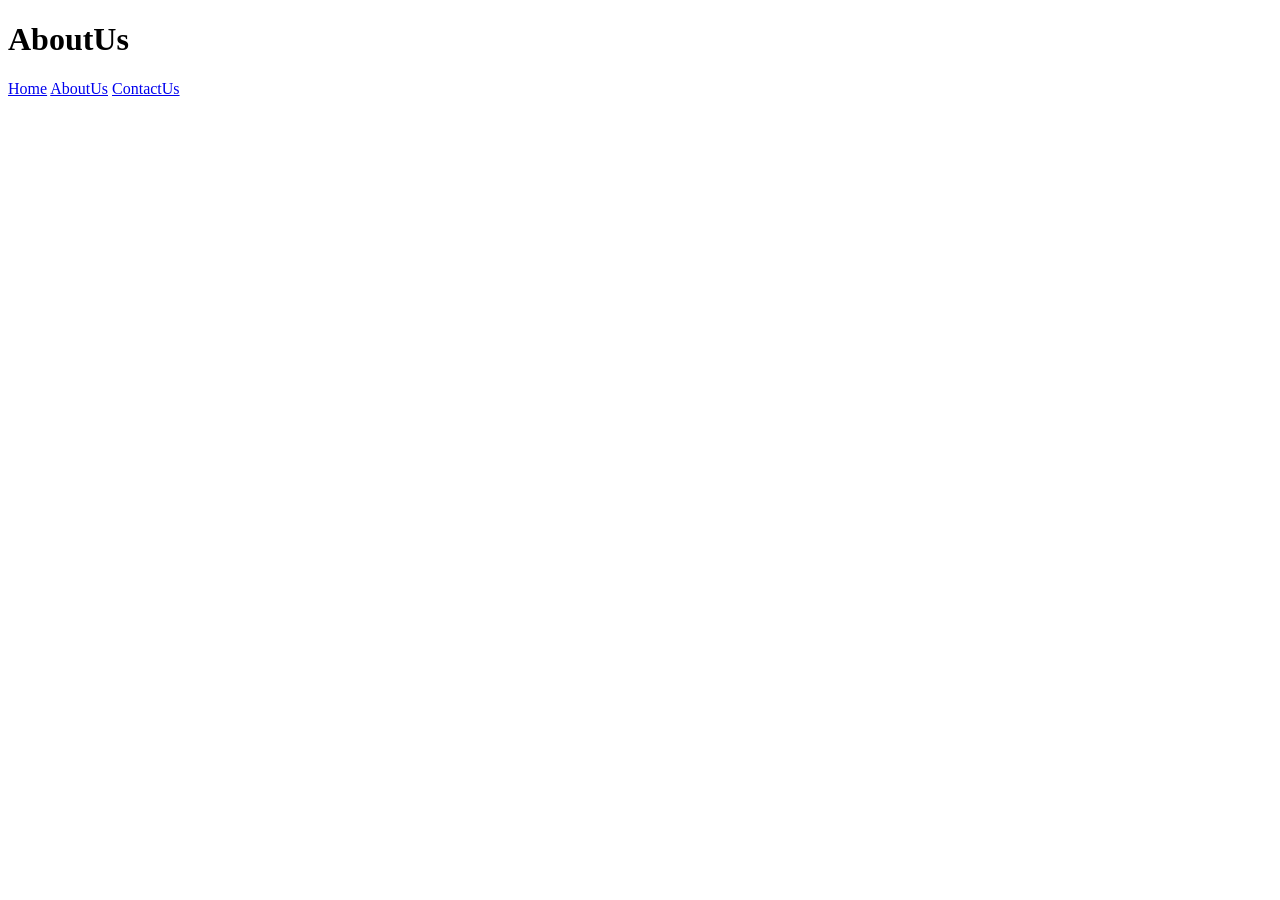
==== about.html @ 6906bea6 "adding a new page  and setting there own code" ====
<!DOCTYPE html>
<html lang="en">
<head>
  <meta charset="UTF-8">
  <meta name="viewport" content="width=device-width , initial-scale=1.0">
  <title>Sales</title>
</head>
<body>
    <header>
       <h1>AboutUs</h1>
      <nav>
        <a href="index.html">Home</a>
        <a href="about.html">AboutUs</a>
        <a href="contact.html">ContactUs</a>
      </nav>
    </header>
  
</body>
</html>
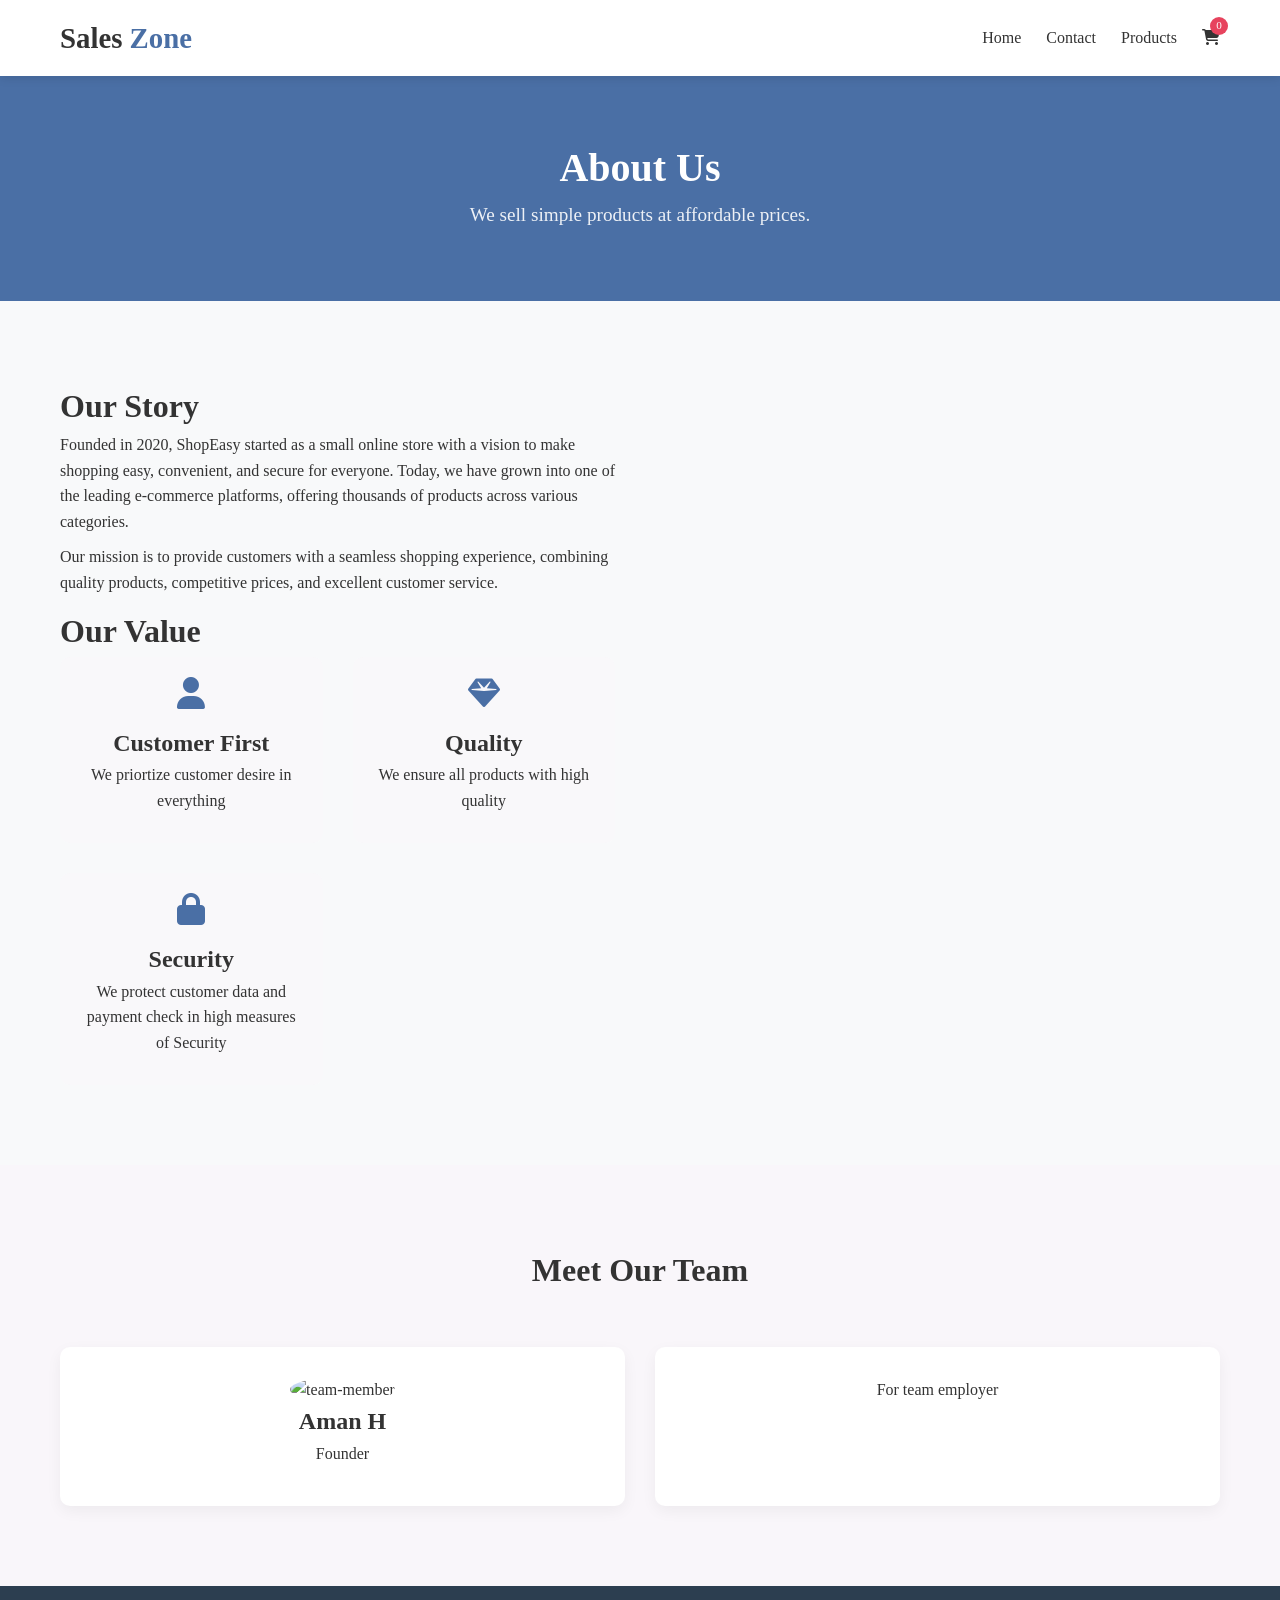
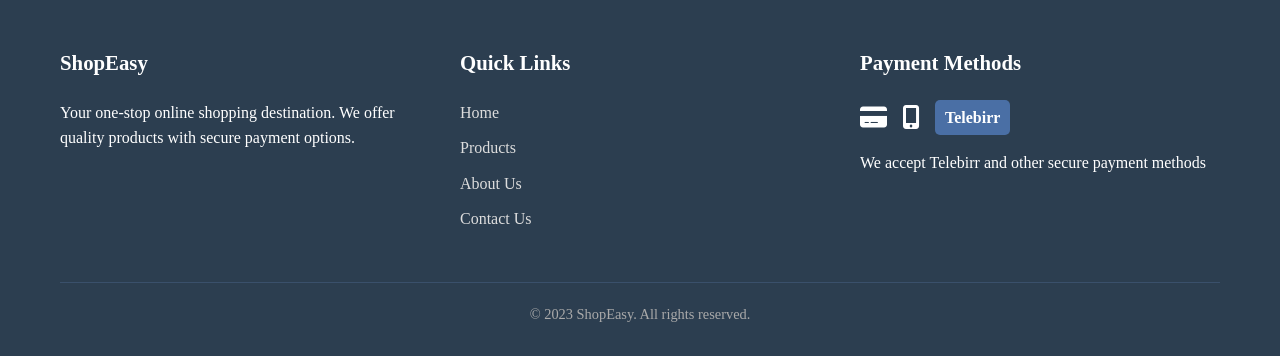
==== commit 28c1284e: "setting the half section snd footer for all except product html is needed for API" ====
--- a/about.html
+++ b/about.html
@@ -4,17 +4,113 @@
   <meta charset="UTF-8">
   <meta name="viewport" content="width=device-width , initial-scale=1.0">
   <title>Sales</title>
+    <link rel="stylesheet" href="style.css">
+    <link rel="stylesheet" href="https://cdnjs.cloudflare.com/ajax/libs/font-awesome/6.4.0/css/all.min.css">
+
 </head>
 <body>
-    <header>
-       <h1>AboutUs</h1>
-      <nav>
-        <a href="index.html">Home</a>
-        <a href="about.html">AboutUs</a>
-        <a href="contact.html">ContactUs</a>
-      </nav>
-    </header>
-  
+    
+      <nav class="navbar">
+         <div class="container">
+           <a href="index.html" class="logo">Sales <span>Zone</span></a>
+           <div class="nav-links">
+            <a href="index.html">Home</a>
+            <a href="contact.html">Contact</a>
+            <a href="product.html">Products</a>
+            <a href="cart.html" class="cart-icon">
+               <i class="fas fa-shopping-cart"></i>
+              <span class="cart-count">0</span>
+            </a>
+          </div>
+        </div>
+      </nav> 
+   <main>
+      <section class="page-hero">
+        <div class="container">
+          <h1>About Us</h1>
+          <p>We sell simple products at affordable prices.</p> 
+        </div>
+      </section>
+      <section class="about-content">
+        <div class="container">
+           <div class="about-grid">
+            <article class="about-text">
+               <h2>Our Story</h2>
+                    <p>Founded in 2020, ShopEasy started as a small online store with a vision to make shopping easy, convenient, and secure for everyone. Today, we have grown into one of the leading e-commerce platforms, offering thousands of products across various categories.</p>
+                    <p>Our mission is to provide customers with a seamless shopping experience, combining quality products, competitive prices, and excellent customer service.</p>
+                <h2>Our Value</h2>
+            
+            <div class="values">
+              <div class="value">
+                <i class="fas fa-user"></i>
+                <h3>Customer First</h3>
+                <p>We priortize customer desire in everything</p>
+              </div>
+              <div class="value">
+                <i class="fas fa-gem"></i>
+                <h3>Quality</h3>
+                <p>We ensure all products with high quality</p>
+              </div>
+              <div class="value">
+                <i class="fas fa-lock"></i>
+                <h3>Security</h3>
+                <p>We protect customer data and payment check in high measures of Security</p>
+              </div>
+            </div>
+            </article>
+            <div class="about-image">
+              <img src="" alt="">
+            </div>
+          </div>
+        </div>
+      </section>
+      <section class="team">
+        <div class="container">
+          <h2>Meet Our Team</h2>
+          <div class="team-grid">
+            <div class="team-member">
+              <img src="https://yt3.ggpht.com/yti/ANjgQV-qWpYgrCADSZH6wL-AunNomJ93D-1AYiCIPxsCP_o=s88-c-k-c0x00ffffff-no-rj-mo" alt="team-member">
+              <h3>Aman H</h3>
+              <p>Founder</p>
+            </div>
+            <div class="team-member">
+              <a href="contact.html">For team employer</a>
+            </div>
+          </div>
+        </div>
+      </section>
+    </main>
+    <!-- <footer-->
+     <footer>
+        <div class="container">
+            <div class="footer-content">
+                <div class="footer-col">
+                    <h3>ShopEasy</h3>
+                    <p>Your one-stop online shopping destination. We offer quality products with secure payment options.</p>
+                </div>
+                <div class="footer-col">
+                    <h3>Quick Links</h3>
+                    <a href="index.html">Home</a>
+                    <a href="products.html">Products</a>
+                    <a href="about.html">About Us</a>
+                    <a href="contact.html">Contact Us</a>
+                </div>
+                <div class="footer-col">
+                    <h3>Payment Methods</h3>
+                    <div class="payment-methods">
+                        <i class="fas fa-credit-card"></i>
+                        <i class="fas fa-mobile-alt"></i>
+                        <span class="telebirr-logo">Telebirr</span>
+                    </div>
+                    <p>We accept Telebirr and other secure payment methods</p>
+                </div>
+            </div>
+            <div class="footer-bottom">
+                <p>&copy; 2023 ShopEasy. All rights reserved.</p>
+            </div>
+        </div>
+     </footer>
+    <script src="script.js"></script>
 </body>
 </html>
   
--- a/style.css
+++ b/style.css
@@ -0,0 +1,619 @@
+* {
+ margin:0;
+  padding: 0;
+  box-sizing:border-box;
+}
+body {
+ line-height:1.6;
+  color:#333;
+  background-color:#f8f9fa;
+}
+.container {
+ width:100%;
+  max-width: 1200px;
+  margin: 0 auto;
+  padding: 0 20px;
+}
+h1 {
+  font-size: 2.5rem;
+} 
+h2 {
+ font-size:2rem;
+} h3 {
+ font-size:1.5rem;
+} h4 h5 h6 p {}
+p {
+ margin-bottom: 10px;
+}
+a {
+ text-decoration:none;
+  color: inherit;
+}
+.btn {
+   display: inline-block;
+   background-color: #4a6fa5;
+   color: white;
+   padding: 12px 30px;
+   border-radius: 5px;
+   font-weight: 500;
+   border: none;
+   cursor: pointer;
+   transition: background-color 0.3s;
+ 
+}
+.btn:hover {
+ background-color:#3a5985;
+}
+.btn-outline {
+    display: inline-block;
+    background-color: transparent;
+    color: #4a6fa5;
+    padding: 12px 30px;
+    border-radius: 5px;
+    font-weight: 500;
+    border: 2px solid #4a6fa5;
+    cursor: pointer;
+    transition: all 0.3s; 
+}
+.btn-outline:hover {
+background-color:#4a6fa5;
+  color: white;
+}
+.navbar {
+ background-color:white;
+  box-shadow: 0 2px 10px rgba(0,0,0,0.1);
+  position: sticky;
+  top:0;
+  z-index: 900;
+}
+.navbar .container {
+ display: flex;
+  justify-content:space-between;
+  align-items:center;
+  padding: 15px 20px;
+}
+.logo {
+ font-size:1.8rem;
+  font-weight:700;
+  color:#333;
+}
+.logo span {
+ color: #4a6fa5;
+}
+.nav-links {
+ display: flex;
+  align-items:center;
+  gap:25px;
+}
+.nav-links a {
+ font-weight:500;
+  transition: color 0.3s;
+}
+.nav-links a:hover {
+ color: #4a6fa4;
+}
+.nav-links a.active {
+ color:#5a6f5a;
+}
+.cart-icon {
+ position: relative;
+}
+.cart-count {
+ position: absolute;
+  top: -8px;
+  right: -8px;
+  background-color: #e7435e;
+  color:white;
+  font-size:0.7rem;
+  font-weight:;
+  width: 18px;
+  height: 18px;
+  border-radius:50%;
+  display:flex;
+  align-items:center;
+  justify-content:center;
+}
+
+.hero {
+    padding: 80px 0;
+    background: linear-gradient(to right, #f8f9fa, #e9ecef);
+}
+
+.hero .container {
+    display: flex;
+    align-items: center;
+    gap: 40px;
+}
+
+.hero-content {
+    flex: 1;
+}
+
+.hero-content h1 {
+    font-size: 3rem;
+    margin-bottom: 20px;
+}
+
+.hero-content p {
+    font-size: 1.1rem;
+    margin-bottom: 30px;
+    color: #666;
+}
+
+.hero-image {
+    flex: 1;
+}
+
+.hero-image img {
+    width: 100%;
+    border-radius: 10px;
+    box-shadow: 0 10px 30px rgba(0, 0, 0, 0.1);
+}
+.products-grid {
+    display: grid;
+    grid-template-columns: repeat(auto-fill, minmax(250px, 1fr));
+    gap: 30px;
+    margin: 40px 0;
+}
+.page-hero {
+    padding: 60px 0;
+    background-color: #4a6fa5;
+    color: white;
+    text-align: center;
+}
+
+.page-hero h1 {
+    color: white;
+}
+
+.page-hero p {
+    font-size: 1.2rem;
+    opacity: 0.9;
+}
+
+/*this is for the features class*/
+.features {
+ padding: 80px 0;
+  background-color:white;
+}
+.features h2 {
+ text-align:center;
+  margin-bottom: 50px;
+}
+.features-grid {
+    display: grid;
+    grid-template-columns: repeat(auto-fit, minmax(250px, 1fr));
+    gap: 30px;
+}
+.feature {
+ text-align:center;
+  padding: 30px 20px;
+  border-radius:10px;
+  background-color:#f8f9fa;
+  transition:transform 0.3s;
+}
+.feature:hover {
+ transform:translateY(-5px);
+}
+.feature i {
+ font-size:2.5rem;
+  color:#2e4fa6;
+  margin-bottom: 20px;
+}
+.feature h3 {
+ margin-bottom: 30px;
+}
+footer {
+    background-color: #2c3e50;
+    color: white;
+    padding: 60px 0 20px;
+}
+
+.footer-content {
+    display: grid;
+    grid-template-columns: repeat(auto-fit, minmax(250px, 1fr));
+    gap: 40px;
+    margin-bottom: 40px;
+}
+
+.footer-col h3 {
+    color: white;
+    margin-bottom: 20px;
+    font-size: 1.3rem;
+}
+
+.footer-col a {
+    display: block;
+    margin-bottom: 10px;
+    color: #ddd;
+    transition: color 0.3s;
+}
+
+.footer-col a:hover {
+    color: #4a6fa5;
+}
+
+.payment-methods {
+    display: flex;
+    align-items: center;
+    gap: 15px;
+    margin-bottom: 15px;
+}
+
+.payment-methods i {
+    font-size: 1.5rem;
+}
+
+.telebirr-logo {
+    background-color: #4a6fa5;
+    color: white;
+    padding: 5px 10px;
+    border-radius: 5px;
+    font-weight: 600;
+}
+
+.footer-bottom {
+    text-align: center;
+    padding-top: 20px;
+    border-top: 1px solid #3a506b;
+    color: #aaa;
+    font-size: 0.9rem;
+}
+.center {
+ text-align:center;
+  margin: 30px 0;
+}
+
+/*-about page --*/
+.about-content {
+ padding: 80px 0;
+ }
+.about-grid {
+ display: grid;
+ grid-template-columns: repeat(auto-fit, minmax(300px, 1fr));
+  gap:50px;
+  align-items:center;
+}
+.values {
+    display: grid;
+    grid-template-columns: repeat(auto-fit, minmax(250px, 1fr));
+    gap: 30px;
+
+}
+.value {
+ text-align:center;
+  padding:20px;
+  background-color:#f9f8fa;
+  border-radius: 10px;
+}
+.value i {
+ font-size:2rem;
+  color: #4a6fa5;
+  margin-bottom:15px;
+}
+.team {
+ padding: 80px 0;
+  background-color:#f9f6fa;
+}
+.team h2 {
+    text-align: center;
+    margin-bottom: 50px;
+}
+.team-grid {
+    display: grid;
+    grid-template-columns: repeat(auto-fit, minmax(250px, 1fr));
+    gap: 30px;
+}
+.team-member {
+ text-align:center;
+  background-color:white;
+  border-radius:10px;
+  padding:30px 20px;
+  box-shadow: 0 5px 15px rgba(0,0,0,0.05);
+}
+.team-member img {
+ width: 120px;
+  height: 120px;
+  border-radius:50%;
+  object-fit:cover;
+  margin: bottom 20px;
+}
+.contact-content {
+ padding: 80px 0;
+}
+.contact-grid {
+    display: grid;
+    grid-template-columns: repeat(auto-fit, minmax(300px, 1fr));
+    gap: 50px;
+}
+.contact-details {
+ margin-top: 30px;
+}
+.contact-items {
+ display:flex;
+  align-items:flex-start;
+  gap: 20px;
+  margin-bottom: 30px;
+}
+.contact-items i {
+ font-size:1.5rem;
+  color:#4a6fa5;
+  margin-top: 5px;
+}
+.contact-items h3 {
+ margin-bottom: 5px;
+}
+.contact-form {
+ background-color:white;
+  padding: 40px;
+  border-radius:10px;
+  box-shadow:0 5px 15px rgba(0,0,0,0.05);
+}
+.form-group {
+ margin-bottom:20px;
+}
+.form-group label {
+ display:block;
+  margin-bottom: 8px;
+  font-weight:500;
+}
+.form-group input,
+.form-group textarea,
+.form-group select {
+ width:100%;
+  padding: 12px 15px;
+  border:1px solid #ddd;
+  border-radius:5px;
+  font-family:'Poppins', sans-serif;
+}
+.map-section {
+ padding:80px 0;
+  background-color:#f9f8fa;
+  display:flex;
+  justify-content:space-between;
+  align-items:center;
+}
+.map-section h2 {
+ text-align:center;
+  margin-bottom:40px;
+}
+.map-grid {
+    display: grid;
+    grid-template-columns: repeat(auto-fit, minmax(300px, 1fr));
+    gap: 30px; 
+}
+.map-placeholder {
+ background-color:white;
+  padding: 60px 40px;
+  text-align:center;
+  border-radius:10px;
+ box-shadow: 0 5px 15px rgba(0, 0, 0, 0.05);
+}
+.map-employee {
+ background-color:white;
+  padding: 60px 40px;
+  text-align:center;
+  border-radius:10px;
+ box-shadow: 0 5px 15px rgba(0, 0, 0, 0.05);
+}
+.map-placeholder i {
+    font-size: 4rem;
+    color: #4a6fa5;
+    margin-bottom: 20px;
+}
+.map-employee i {
+ font-size:4rem;
+  color: #4a6fa5;
+  margin-bottom:10px;
+}
+.faq {
+ padding:80px 0;
+}
+.faq h2 {
+ text-align:center;
+  margin-bottom: 50px;
+}
+.faq-grid {
+    display: grid;
+    grid-template-columns: repeat(auto-fit, minmax(300px, 1fr));
+    gap: 30px;
+}
+
+.faq-items {
+    background-color: white;
+    padding: 30px;
+    border-radius: 10px;
+    box-shadow: 0 5px 15px rgba(0, 0, 0, 0.05);
+}
+.faq-items h3 {
+ color: #4a6fa5;
+ margin-bottom: 15px;
+}
+
+/*-product--*/
+.product-filter {
+    padding: 40px 0;
+    background-color: white;
+}
+.product-filter h2 {
+ text-align:center;
+}
+.product-filter .product-image {
+ width:23%;
+  min-width: 250px;
+  padding:10px 20px;
+  border:1px solid #cce7d0;
+}
+.product-image .product img {
+ width:100%;
+  border-radius:20px;
+}
+.product-image {
+ display: grid;
+    grid-template-columns: repeat(auto-fit, minmax(300px, 1fr));
+    gap: 30px; 
+}
+.pagination {
+    display: flex;
+    justify-content: center;
+    align-items: center;
+    gap: 20px;
+    margin-top: 40px;
+}
+.pagination button {
+    padding: 10px 20px;
+    background-color: #4a6fa5;
+    color: white;
+    border: none;
+    border-radius: 5px;
+    cursor: pointer;
+}
+.pagination button:disabled {
+    background-color: #ccc;
+    cursor: not-allowed;
+}
+
+/*-carrt pages-*/
+.cart-content {
+ padding: 80px 0;
+}
+.cart-grid {
+    display: grid;
+    grid-template-columns: 2fr 1fr;
+    gap: 40px;
+}
+.cart-table {
+    background-color: white;
+    border-radius: 10px;
+    overflow: hidden;
+    box-shadow: 0 5px 15px rgba(0, 0, 0, 0.05);
+}
+.cart-header {
+    display: grid;
+    grid-template-columns: 2fr 1fr 1fr 1fr 0.5fr;
+    padding: 20px;
+    background-color: #f8f9fa;
+    font-weight: 600;
+    border-bottom: 1px solid #eee;
+}
+.cart-body {
+    padding: 20px;
+}
+.cart-item {
+    display: grid;
+    grid-template-columns: 2fr 1fr 1fr 1fr 0.5fr;
+    align-items: center;
+    padding: 20px 0;
+    border-bottom: 1px solid #eee;
+}
+.cart-item:last-child {
+    border-bottom: none;
+}
+.cart-item-product {
+    display: flex;
+    align-items: center;
+    gap: 15px;
+}
+
+.empty-cart {
+    text-align: center;
+    padding: 60px 20px;
+}
+
+.empty-cart i {
+    font-size: 4rem;
+    color: #ddd;
+    margin-bottom: 20px;
+}
+
+.empty-cart h3 {
+    margin-bottom: 10px;
+}
+
+.cart-summary {
+    background-color: white;
+    padding: 30px;
+    border-radius: 10px;
+    box-shadow: 0 5px 15px rgba(0, 0, 0, 0.05);
+    align-self: start;
+}
+
+.summary-details {
+    margin-bottom: 30px;
+}
+
+.summary-row {
+    display: flex;
+    justify-content: space-between;
+    padding: 10px 0;
+    border-bottom: 1px solid #eee;
+}
+
+.summary-row.total {
+    font-weight: 700;
+    font-size: 1.2rem;
+    border-bottom: none;
+    padding-top: 20px;
+}
+
+.delivery-options, .payment-options {
+    margin-bottom: 30px;
+}
+
+.delivery-option, .payment-option {
+    margin-bottom: 10px;
+}
+
+.delivery-option input, .payment-option input {
+    margin-right: 10px;
+}
+
+.delivery-option label, .payment-option label {
+    display: flex;
+    justify-content: space-between;
+    align-items: center;
+    width: 100%;
+    cursor: pointer;
+    padding: 10px;
+    border: 1px solid #ddd;
+    border-radius: 5px;
+}
+.option-title {
+    font-weight: 500;
+}
+.option-desc {
+    color: #666;
+    font-size: 0.9rem;
+}
+.payment-option label {
+    justify-content: flex-start;
+    gap: 10px;
+}
+.checkout-btn {
+    width: 100%;
+    padding: 15px;
+    font-size: 1.1rem;
+    margin-bottom: 20px;
+}
+.telebirr-note {
+    background-color: #f0f7ff;
+    padding: 15px;
+    border-radius: 5px;
+    border-left: 4px solid #4a6fa5;
+}
+.telebirr-link {
+    color: #4a6fa5;
+    font-weight: 500;
+}
+.payment-redirect {
+    text-align: center;
+    padding: 20px;
+}
+.payment-redirect i {
+    font-size: 3rem;
+    color: #4a6fa5;
+    margin-bottom: 20px;
+}
+
+
+
